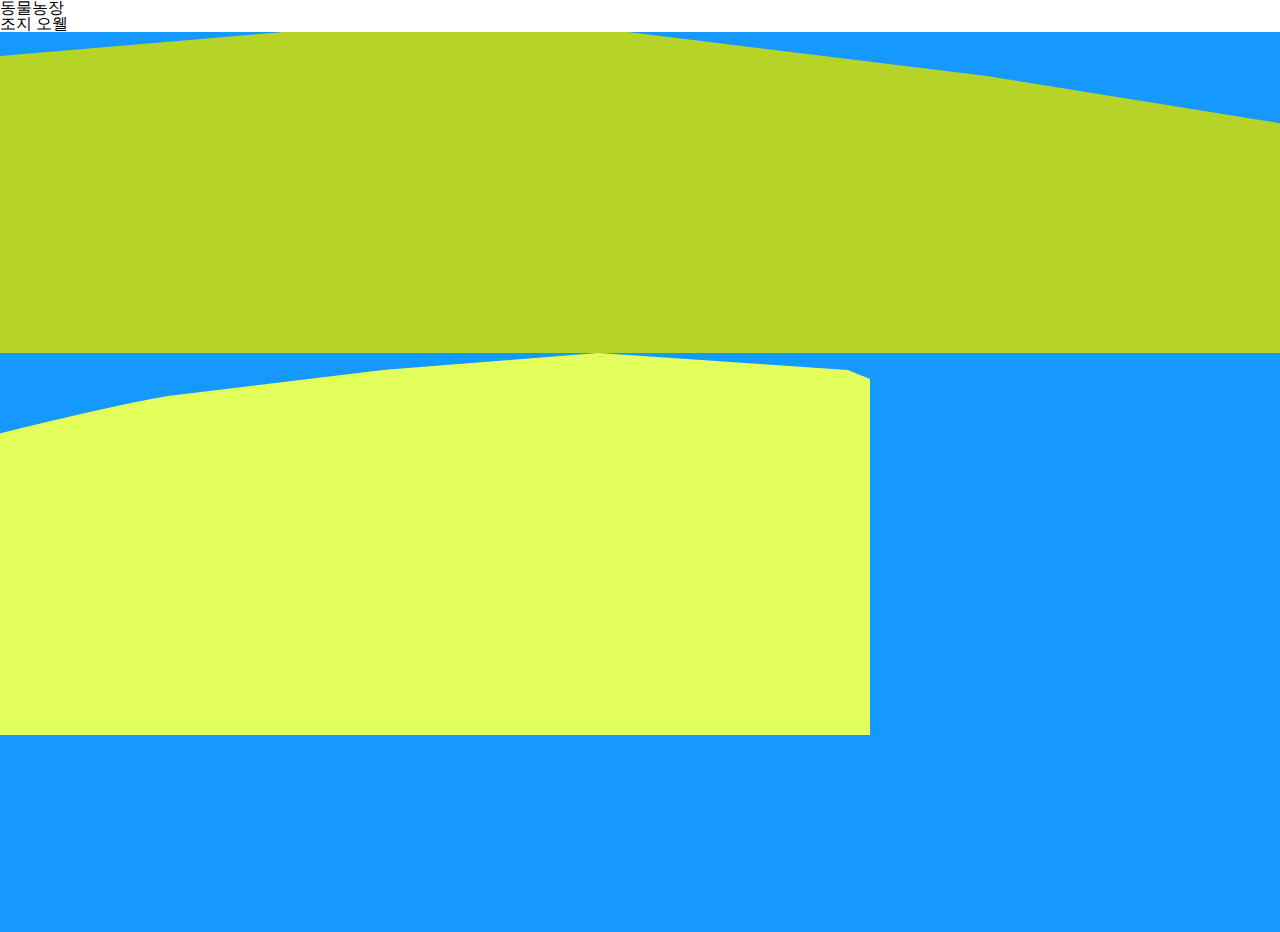
==== midterm01/midterm01/index.html @ 1e11046a "Add files via upload" ====
<html>
  <head>
    <link rel="stylesheet" href="css/reset.css" />
    <link rel="stylesheet" href="css/style.css" />
  </head>
  <body>
    <h1>동물농장</h1>
    <h1>조지 오웰</h1>

    <div class="container">
      <img src="img/before_ground1.png" alt="before_ground1" />
      <img src="img/before_ground2.png" alt="before_ground2" />
    </div>
  </body>
</html>
---- midterm01/midterm01/css/style.css ----
.container {
  width: 100%;
  height: 100%;
  background-color: rgb(21, 153, 255);
  /* border: 5px solid rgb(8, 226, 255); */
  position: relative;
  /* left: 150px; */
  /* top: 150px; */
}
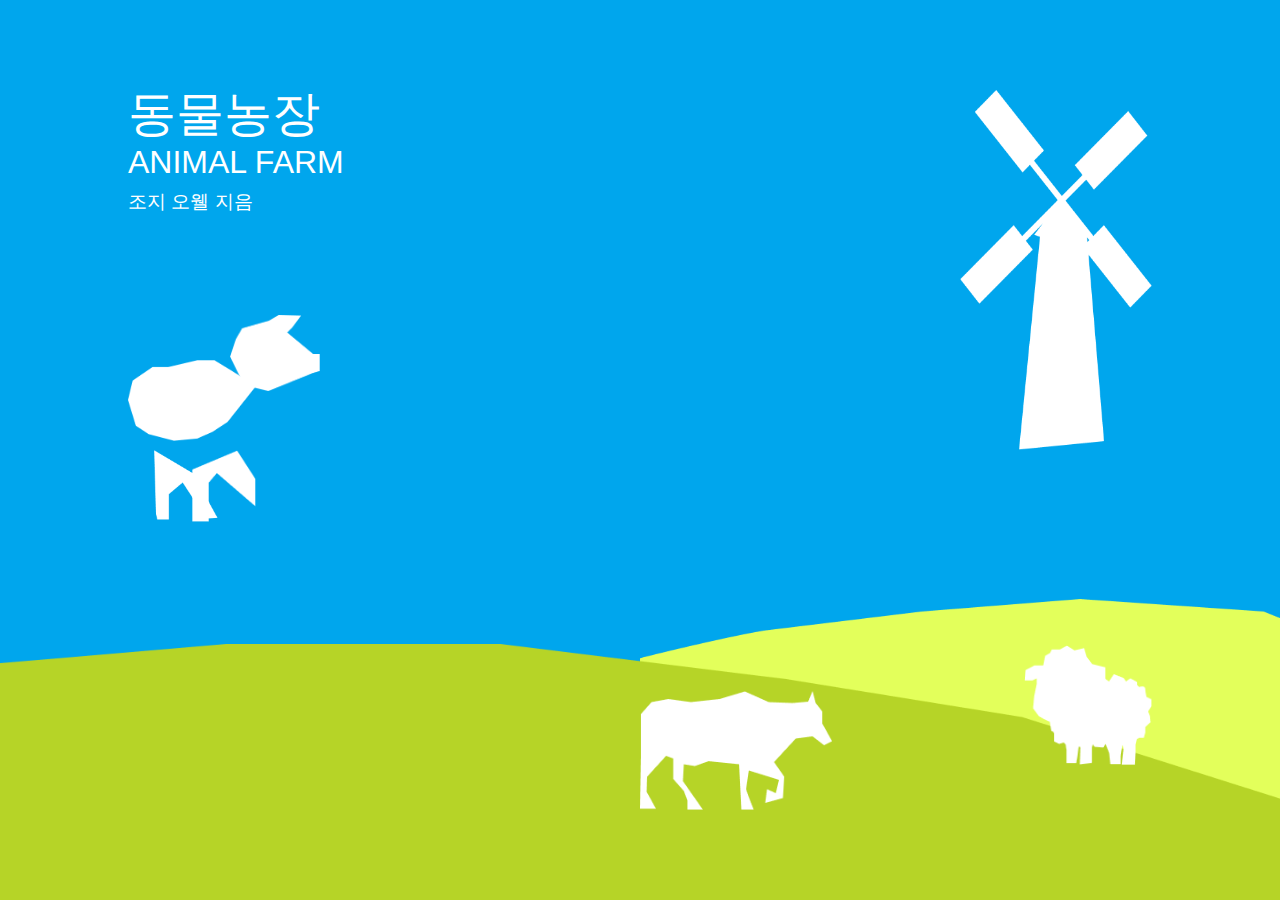
==== commit 20049707: "Add files via upload" ====
--- a/midterm01/midterm01/index.html
+++ b/midterm01/midterm01/index.html
@@ -4,12 +4,28 @@
     <link rel="stylesheet" href="css/style.css" />
   </head>
   <body>
-    <h1>동물농장</h1>
-    <h1>조지 오웰</h1>
+    <div class="container">
+      <div class="title">
+        <h1>동물농장</h1>
+        <h2>ANIMAL FARM</h2>
+        <p>조지 오웰 지음</p>
+      </div>
 
-    <div class="container">
-      <img src="img/before_ground1.png" alt="before_ground1" />
-      <img src="img/before_ground2.png" alt="before_ground2" />
+      <img src="img/before_ground2.png" class="ground2" alt="Ground 2" />
+      <img src="img/before_ground1.png" class="ground1" alt="Ground 1" />
+
+      <img src="img/before_pig_body.png" class="pig-body" alt="Pig Body" />
+      <img src="img/before_pig_head.png" class="pig-head" alt="Pig Head" />
+      <img src="img/before_pig_leg1.png" class="pig-leg1" alt="Pig Leg 1" />
+      <img src="img/before_pig_leg2.png" class="pig-leg2" alt="Pig Leg 2" />
+
+      <img src="img/before_cow.png" class="cow" alt="Cow" />
+      <img src="img/before_sheep.png" class="sheep" alt="Sheep" />
+      <img src="img/before_windmill.png" class="windmill" alt="Windmill" />
     </div>
+
+    <!--
+    <div class="scene">
+    -->
   </body>
 </html>
--- a/midterm01/midterm01/css/style.css
+++ b/midterm01/midterm01/css/style.css
@@ -1,9 +1,111 @@
+/* CSS Reset */
+* {
+  margin: 0;
+  padding: 0;
+  box-sizing: border-box;
+}
+
+body {
+  background-color: #00a6ed;
+  font-family: Arial, sans-serif;
+}
+
 .container {
+  position: relative;
   width: 100%;
-  height: 100%;
-  background-color: rgb(21, 153, 255);
-  /* border: 5px solid rgb(8, 226, 255); */
-  position: relative;
-  /* left: 150px; */
-  /* top: 150px; */
+  height: 100vh;
+  overflow: hidden;
 }
+
+.title {
+  position: absolute;
+  top: 10%;
+  left: 10%;
+  color: white;
+}
+
+.title h1 {
+  font-size: 3rem;
+  margin-bottom: 0.5rem;
+}
+
+.title h2 {
+  font-size: 2rem;
+  margin-bottom: 0.5rem;
+}
+
+.title p {
+  font-size: 1.2rem;
+}
+
+/* .scene {
+  position: absolute;
+  bottom: 0;
+  width: 100%;
+  height: 80%;
+  overflow: hidden;
+} */
+
+.ground1 {
+  position: absolute;
+  bottom: 0;
+  left: 0;
+  width: 100%;
+}
+
+.ground2 {
+  position: absolute;
+  bottom: 20px;
+  left: 50%;
+  width: 50%;
+}
+
+.pig-body {
+  position: absolute;
+  top: 40%;
+  left: 10%;
+  width: 10%;
+}
+
+.pig-head {
+  position: absolute;
+  top: 35%;
+  left: 18%;
+  width: 7%;
+}
+
+.pig-leg1 {
+  position: absolute;
+  top: 50%;
+  left: 12%;
+  width: 5%;
+}
+
+.pig-leg2 {
+  position: absolute;
+  top: 50%;
+  left: 15%;
+  width: 5%;
+}
+
+.cow {
+  position: absolute;
+  bottom: 10%;
+  left: 50%;
+  width: 15%;
+}
+
+.sheep {
+  position: absolute;
+  bottom: 15%;
+  right: 10%;
+  width: 10%;
+}
+
+.windmill {
+  position: absolute;
+  width: 15%;
+  height: 40%;
+  bottom: 50%;
+  right: 10%;
+}
